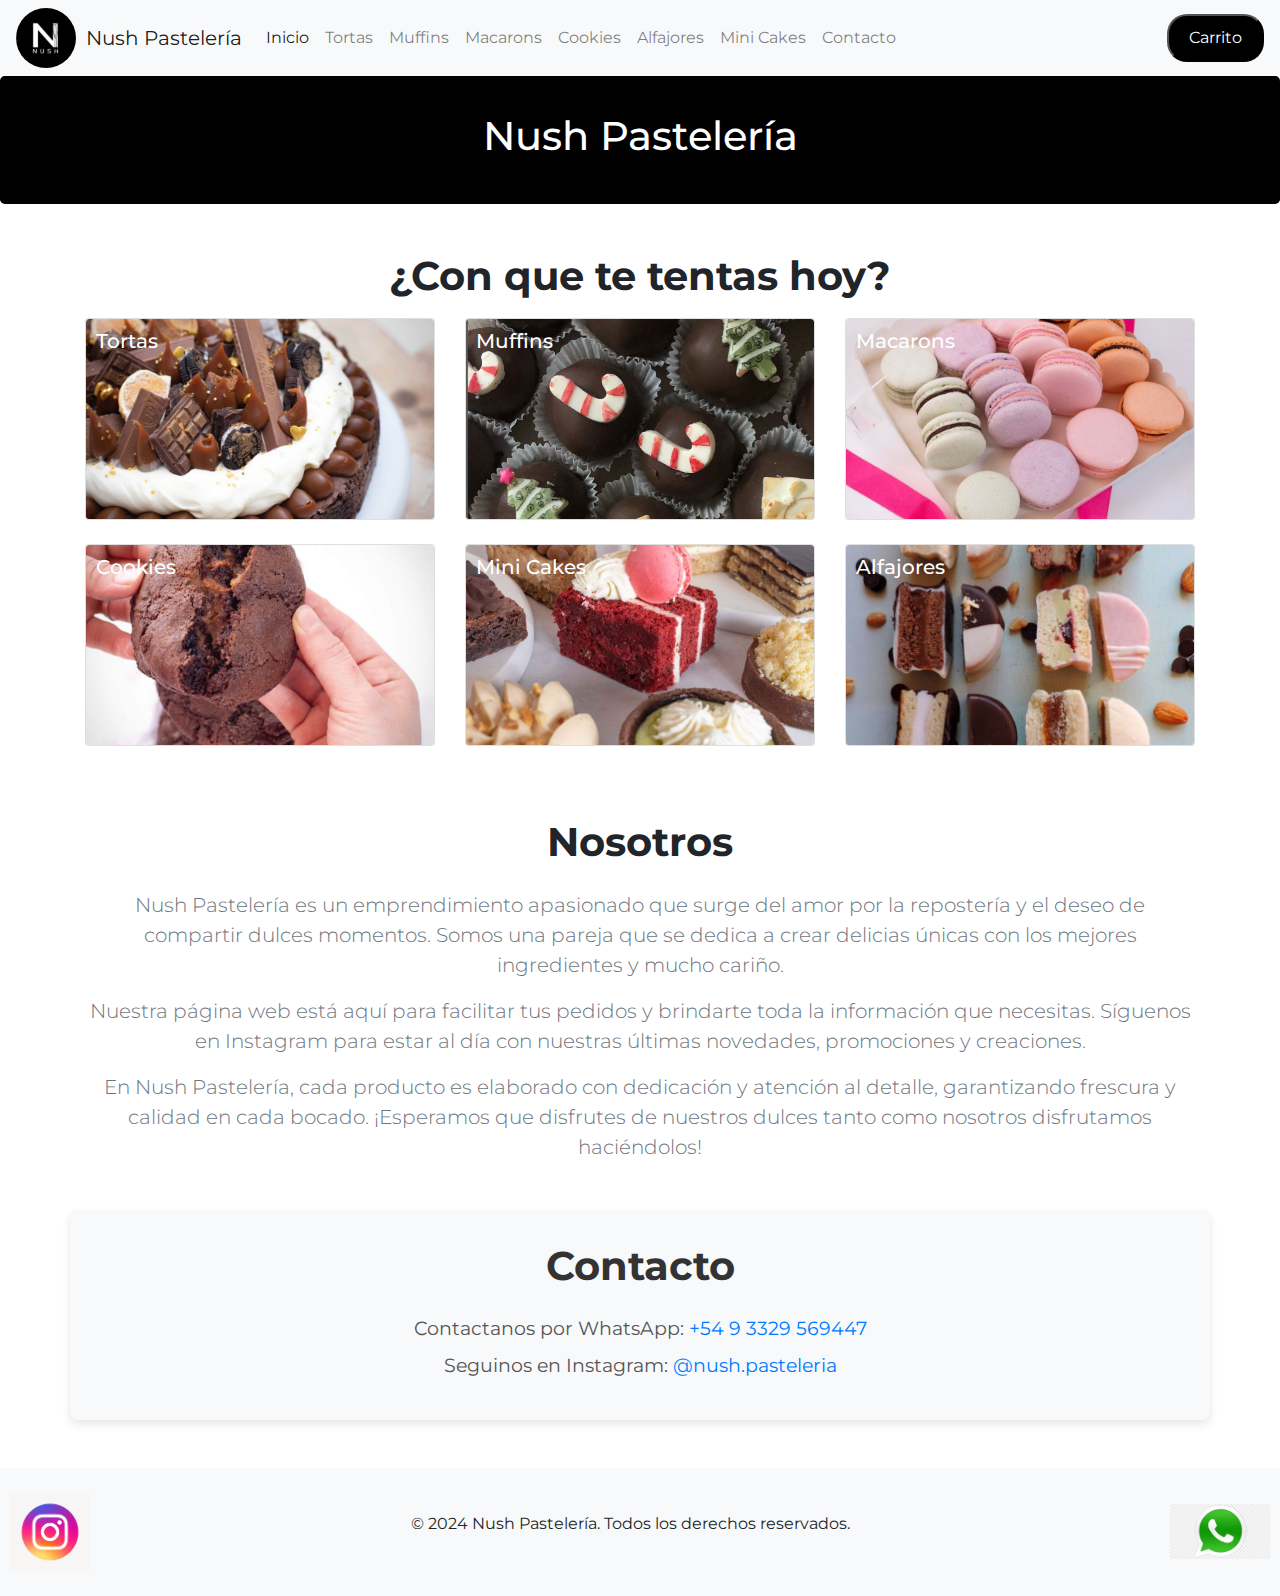
==== index.html @ e6306215 "First Commit Nush Pasteleria" ====
<!DOCTYPE html>
<html lang="es">
<head>
    <meta charset="UTF-8">
    <meta name="viewport" content="width=device-width, initial-scale=1.0">
    <title>Nush Pastelería</title>
    <link href="https://maxcdn.bootstrapcdn.com/bootstrap/4.5.2/css/bootstrap.min.css" rel="stylesheet">
    <link href="https://fonts.googleapis.com/css2?family=Montserrat:wght@500&display=swap" rel="stylesheet">
    <link rel="stylesheet" href="styles.css">
    <link rel="icon" href="img/logo/logo.jpeg" type="image/x-icon">
</head>
<body>


      <!-- Navbar -->
      <nav class="navbar navbar-expand-lg navbar-light bg-light">
        <a href="index.html">
            <img src="img/logo/logo.jpeg" class="card-img-top img-circular" alt="logo">
        </a>
        <a class="navbar-brand" href="#">Nush Pastelería</a>
        <button id="nav-index" class="navbar-toggler" type="button" data-toggle="collapse" data-target="#navbarNav" aria-controls="navbarNav" aria-expanded="false" aria-label="Toggle navigation">
            <span class="navbar-toggler-icon"></span>
        </button>
        <div class="collapse navbar-collapse" id="navbarNav">
            <ul class="navbar-nav">
                <li class="nav-item active">
                    <a class="nav-link" href="index.html">Inicio</a>
                </li>
                <li class="nav-item">
                    <a class="nav-link" href="tortas.html">Tortas</a>
                </li>
                <li class="nav-item">
                    <a class="nav-link" href="muffins.html">Muffins</a>
                </li>
                <li class="nav-item">
                    <a class="nav-link" href="macarons.html">Macarons</a>
                </li>
                <li class="nav-item">
                    <a class="nav-link" href="cookies.html">Cookies</a>
                </li>
                <li class="nav-item">
                    <a class="nav-link" href="alfajores.html">Alfajores</a>
                </li>
                <li class="nav-item">
                    <a class="nav-link" href="miniCake.html">Mini Cakes</a>
                </li>
                <li class="nav-item">
                    <a class="nav-link" href="#contacto">Contacto</a>
                </li>
            </ul>
        </div>
        <button class="btn-black" onclick="window.location.href='carrito.html'">Carrito</button>
    </nav>

    <!-- Header -->
    <header class="jumbotron text-center" id="header">
        <h1 class="display-5">Nush Pastelería</h1>
    </header>

    <section id="productos" class="container mt-5">
        <h2 class="textoCategorias">¿Con que te tentas hoy?</h2>
        <div class="row">
            <!-- Categoría: Tortas -->
            <div class="col-md-4">
                <div class="card mb-4">
                    <div class="card-img-overlay">
                        <h5 class="card-title">Tortas</h5>
                    </div>
                    <img src="img/tortas/torta1.jpeg" class="card-img-top" alt="Tortas">
                    <div class="content">
                        <div class="card-body">
                            <p class="card-text">Deliciosas tortas para toda ocasión. Personalizables y con ingredientes de la mejor calidad.</p>
                            <a href="tortas.html" class="btn-black">Ver más</a>
                        </div>
                    </div>
                </div>
            </div>
            <!-- Categoría: Muffins -->
            <div class="col-md-4">
                <div class="card mb-4">
                    <div class="card-img-overlay">
                        <h5 class="card-title">Muffins</h5>
                    </div>
                    <img src="img/muffins/muffin1.png" class="card-img-top" alt="Muffins">
                    <div class="content">
                        <div class="card-body">
                            <p class="card-text">Muffins esponjosos y sabrosos, disponibles en una variedad de sabores.</p>
                            <a href="muffins.html" class="btn-black">Ver más</a>
                        </div>
                    </div>
                </div>
            </div>
            <!-- Categoría: Macarons -->
            <div class="col-md-4">
                <div class="card mb-4">
                    <div class="card-img-overlay">
                        <h5 class="card-title">Macarons</h5>
                    </div>
                    <img src="img/macarons/macaron1.jpeg" class="card-img-top" alt="Macarons">
                    <div class="content">
                        <div class="card-body">
                            <p class="card-text">Elegantes y coloridos macarons, perfectos para cualquier celebración.</p>
                            <a href="macarons.html" class="btn-black">Ver más</a>
                        </div>
                    </div>
                </div>
            </div>
        </div>
     <!-- Categoría: Cookies -->
        <div class="row">
            <div class="col-md-4">
                <div class="card mb-4">
                    <div class="card-img-overlay">
                        <h5 class="card-title">Cookies</h5>
                    </div>
                    <img src="img/cookies/cookie1.jpeg" class="card-img-top" alt="Cookies">
                    <div class="content">
                        <div class="card-body">
                            <p class="card-text">Deliciosas cookies para compartir.</p>
                            <a href="cookies.html" class="btn-black">Ver más</a>
                        </div>
                    </div>
                </div>
            </div>
            <!-- Categoría: Mini Cakes -->
            <div class="col-md-4">
                <div class="card mb-4">
                    <div class="card-img-overlay">
                        <h5 class="card-title">Mini Cakes</h5>
                    </div>
                    <img src="img/miniCakes/miniCake1.jpeg" class="card-img-top" alt="Mini Cakes">
                    <div class="content">
                        <div class="card-body">
                            <p class="card-text">Mini Cakes para que puedas probar mas!.</p>
                            <a href="miniCake.html" class="btn-black">Ver más</a>
                        </div>
                    </div>
                </div>
            </div>
            <!-- Categoría: Alfajores -->
            <div class="col-md-4">
                <div class="card mb-4">
                    <div class="card-img-overlay">
                        <h5 class="card-title">Alfajores</h5>
                    </div>
                    <img src="img/alfajores/alfajor1.jpeg" class="card-img-top" alt="Alfajores">
                    <div class="content">
                        <div class="card-body">
                            <p class="card-text">Tradicionales y deliciosos alfajores, perfectos para cualquier ocasión.</p>
                            <a href="alfajores.html" class="btn-black">Ver más</a>
                        </div>
                    </div>
                </div>
            </div>
        </div>
    
    </section>

    <!-- Nosotros -->
    <section id="nosotros" class="container mt-5">
        <h2 class="display-4">Nosotros</h2>
        <p class="lead mt-4">Nush Pastelería es un emprendimiento apasionado que surge del amor por la repostería y el deseo de compartir dulces momentos. Somos una pareja que se dedica a crear delicias únicas con los mejores ingredientes y mucho cariño.</p>
        <p class="lead">Nuestra página web está aquí para facilitar tus pedidos y brindarte toda la información que necesitas. Síguenos en Instagram para estar al día con nuestras últimas novedades, promociones y creaciones.</p>
        <p class="lead">En Nush Pastelería, cada producto es elaborado con dedicación y atención al detalle, garantizando frescura y calidad en cada bocado. ¡Esperamos que disfrutes de nuestros dulces tanto como nosotros disfrutamos haciéndolos!</p>
    </section>

  <!-- Contacto -->
<section id="contacto" class="container mt-5 text-center">
    <h2 class="display-4">Contacto</h2>
    <p>Contactanos por WhatsApp: <a href="https://api.whatsapp.com/send/?phone=5493329569447&text&type=phone_number&app_absent=0" target="_blank">+54 9 3329 569447</a></p>
    <p>Seguinos en Instagram: <a href="https://www.instagram.com/nush.pasteleria/" target="_blank">@nush.pasteleria</a></p>
</section>

    <!-- Footer -->
    <footer class="text-center mt-5 py-4 bg-light" id="footer-index">
        <a href="https://www.instagram.com/nush.pasteleria/" class="instagram" target="_blank">
            <img src="img/instagram-icono.png" alt="instagram">
        </a>
        <p>&copy; 2024 Nush Pastelería. Todos los derechos reservados.</p>
        <a href="https://api.whatsapp.com/send/?phone=5493329569447&text&type=phone_number&app_absent=0" class="whatsapp" target="_blank">
            <img src="img/wp-icono.png" alt="WhatsApp">
        </a>        
    </footer>

    <script src="https://code.jquery.com/jquery-3.5.1.slim.min.js"></script>
    <script src="https://cdn.jsdelivr.net/npm/@popperjs/core@2.5.4/dist/umd/popper.min.js"></script>
    </script src="https://stackpath.bootstrapcdn.com/bootstrap/4.5.2/js/bootstrap.min.js"></>
    <script src="script.js"></script>

</body>
</html>
---- styles.css ----
body {
    font-family: 'Montserrat';
}

header {
    background-color: #f8f9fa;
    padding: 2rem 0;
}

header .display-4 {
    color: #6c757d;
}

.card img {
    height: 200px;
    object-fit: cover;
}

#footer-index {
    display: flex;
    justify-content: space-between; /* Alinea los elementos a los extremos */
    align-items: center; /* Centra verticalmente los elementos */
    padding: 10px; /* Ajusta el padding según sea necesario */
    background-color: #f8f9fa; /* Color de fondo del footer */
}

.whatsapp {
    position: block;
    bottom: 20px;
    right: 20px;
    z-index: 1000; 
}

.whatsapp img {
    width: 100px; 
    height: auto;
}

.instagram {
    position: block;
    bottom: 20px;
    left: 20px;
    z-index: 1000; 
}

.instagram img {
    width: 80px; 
    height: auto;
}

.card {
    position: relative;
    overflow: hidden;
}

.card-img-top {
    transition: transform 0.3s ease; /* Transición solo para transform */
    opacity: 1; /* Asegura que la imagen no esté opaca por defecto */
}

.card:hover .card-img-top {
    transform: scale(1.1); /* Ajusta la escala según prefieras */
}

.card-img-overlay {
    position: absolute;
    bottom: 0;
    right: 0;
    color: white;
    padding: 10px;
}

.card-title {
    margin-bottom: 0; /* Elimina el margen inferior del título */
}

.content {
    position: absolute;
    top: 0;
    left: 0;
    background: rgba(0, 0, 0, 0.7); /* Fondo semitransparente */
    color: white;
    width: 100%;
    height: 100%;
    padding: 20px;
    transform: scale(0);
    transition: transform 0.3s ease;
    display: flex;
    flex-direction: column;
    justify-content: flex-end;
}

.card:hover .content {
    transform: scale(1);
}

#header {
    display: flex;
    background-color: black;
    color: white; /* Color del texto para contrastar con la imagen */
    height: 50px; /* Establece el alto deseado */
    flex-direction: column;
    justify-content: center; /* Centra verticalmente */
    align-items: center; /* Centra horizontalmente */
}

.btn-black {
    color: #fff; 
    background-color: #000; 
    border-color: #000;
    border-radius: 20px;
    padding: 10px 20px;
    font-size: 16px;
    cursor: pointer; 
    transition: background-color 0.3s, border-color 0.3s, color 0.3s;
}

.btn-black:hover {
    background-color: #333; 
    border-color: #333; 
}

.textoCategorias{
    display: flex;
    padding-bottom: 10px;
    font-size: 2.5rem;
    font-weight: bold;
    justify-content: center;
}

.img-circular {
    width: 60px;
    height: 60px; 
    border-radius: 50%;
    object-fit: cover;
    margin-right: 10px;
}

#nosotros {
    margin-top: 5rem;
    text-align: center;
}

#nosotros .display-4 {
    font-size: 2.5rem;
    font-weight: bold;
}

#nosotros .lead {
    font-size: 1.25rem;
    margin-top: 1rem;
    color: #6c757d;
}

#contacto h2{
    display: flex;
    font-size: 2.5rem;
    font-weight: bold;
    justify-content: center;
}

.card-body img{
    height: 200px;
    object-fit: cover;
}

.btn-white {
    color: #000; /* Color del texto negro */
    background-color: #fff; /* Fondo blanco */
    border: 2px solid #000; /* Borde negro de 2px */
    border-radius: 20px; /* Bordes redondeados */
    padding: 10px 20px; /* Espaciado interno */
    font-size: 16px; /* Tamaño del texto */
    cursor: pointer; /* Cambia el cursor al pasar sobre el botón */
    transition: background-color 0.3s, border-color 0.3s, color 0.3s; /* Transiciones suaves */
}

.btn-white:hover {
    background-color: #f0f0f0; /* Fondo gris claro al pasar el cursor */
    border-color: #333; /* Borde más oscuro al pasar el cursor */
    color: #333; /* Color del texto más oscuro al pasar el cursor */
}

#pedido {
    background-color: #f8f9fa;
    padding: 20px;
    border: 1px solid #dee2e6;
    border-radius: 5px;
    box-shadow: 0 0 10px rgba(0, 0, 0, 0.1);
    margin-top: 20px;
}

#pedido h2.display-4 {
    font-size: 36px;
    font-weight: bold;
    color: #333;
    text-align: center;
    margin-bottom: 30px;
    text-shadow: 1px 1px 2px rgba(0, 0, 0, 0.3);
}

#pedido form {
    margin-top: 20px;
}

#pedido .form-group {
    margin-bottom: 20px;
}

#pedido label {
    font-size: 18px;
    color: #333;
}

#pedido input[type="text"],
#pedido input[type="email"],
#pedido textarea {
    border: 1px solid #ced4da;
    border-radius: 5px;
    padding: 10px;
    font-size: 16px;
}

#pedido textarea {
    resize: vertical;
}

#pedido .btn-black {
    background-color: #000;
    color: #fff;
    border: none;
    border-radius: 5px;
    padding: 10px 20px;
    font-size: 18px;
    text-decoration: none;
    transition: background-color 0.3s;
}

#pedido .btn-black:hover {
    background-color: #333;
}

#resumen-pedido {
    background-color: #f8f9fa;
    padding: 20px;
    border-radius: 8px;
    box-shadow: 0 4px 8px rgba(0, 0, 0, 0.1);
}

#resumen-pedido h3 {
    color: #333;
    font-size: 24px;
    font-weight: bold;
    margin-bottom: 15px;
}

#resumen-pedido ul {
    list-style-type: none;
    padding: 0;
}

#resumen-pedido li {
    font-size: 18px;
    margin-bottom: 8px;
}

.pedido-info {
    background-color: #f8f9fa;
    border: 1px solid #ced4da;
    border-radius: 8px;
    padding: 20px;
    margin-top: 20px;
    box-shadow: 0 2px 4px rgba(0, 0, 0, 0.1);
    text-align: center;
    font-size: 18px;
    line-height: 1.6;
}

.pedido-info p {
    margin-bottom: 10px;
}

.alerta {
    position: fixed;
    top: 50%;
    left: 50%;
    transform: translate(-50%, -50%);
    padding: 20px;
    background-color: #ffffff; /* Fondo blanco */
    border: 1px solid #000000; /* Borde negro */
    border-radius: 5px;
    text-align: center;
    font-size: 18px;
    width: 300px;
    box-shadow: 0 4px 6px rgba(0, 0, 0, 0.1);
}

.alerta h3 {
    font-size: 24px;
    margin-bottom: 10px;
    color: #000000; /* Texto negro */
}

.alerta p {
    margin-bottom: 10px;
    color: #000000; /* Texto negro */
}

.alerta button {
    padding: 10px 20px;
    background-color: #000000; /* Fondo negro */
    color: #ffffff; /* Texto blanco */
    border: none;
    border-radius: 5px;
    cursor: pointer;
    font-size: 16px;
    transition: background-color 0.3s;
}

.alerta button:hover {
    background-color: #333333; /* Fondo gris oscuro al pasar el mouse */
}

#contacto {
    background-color: #f8f9fa;
    padding: 2rem 0;
    border-radius: 8px;
    box-shadow: 0 4px 8px rgba(0, 0, 0, 0.1);
}

#contacto h2 {
    font-size: 2.5rem;
    margin-bottom: 1.5rem;
    color: #333;
}

#contacto p {
    font-size: 1.2rem;
    margin: 0.5rem 0;
    color: #555;
}

#contacto a {
    color: #007bff;
    text-decoration: none;
}

#contacto a:hover {
    text-decoration: underline;
}

@media (max-width: 700px) {
    #nav-index {
        display: none;
    }
}
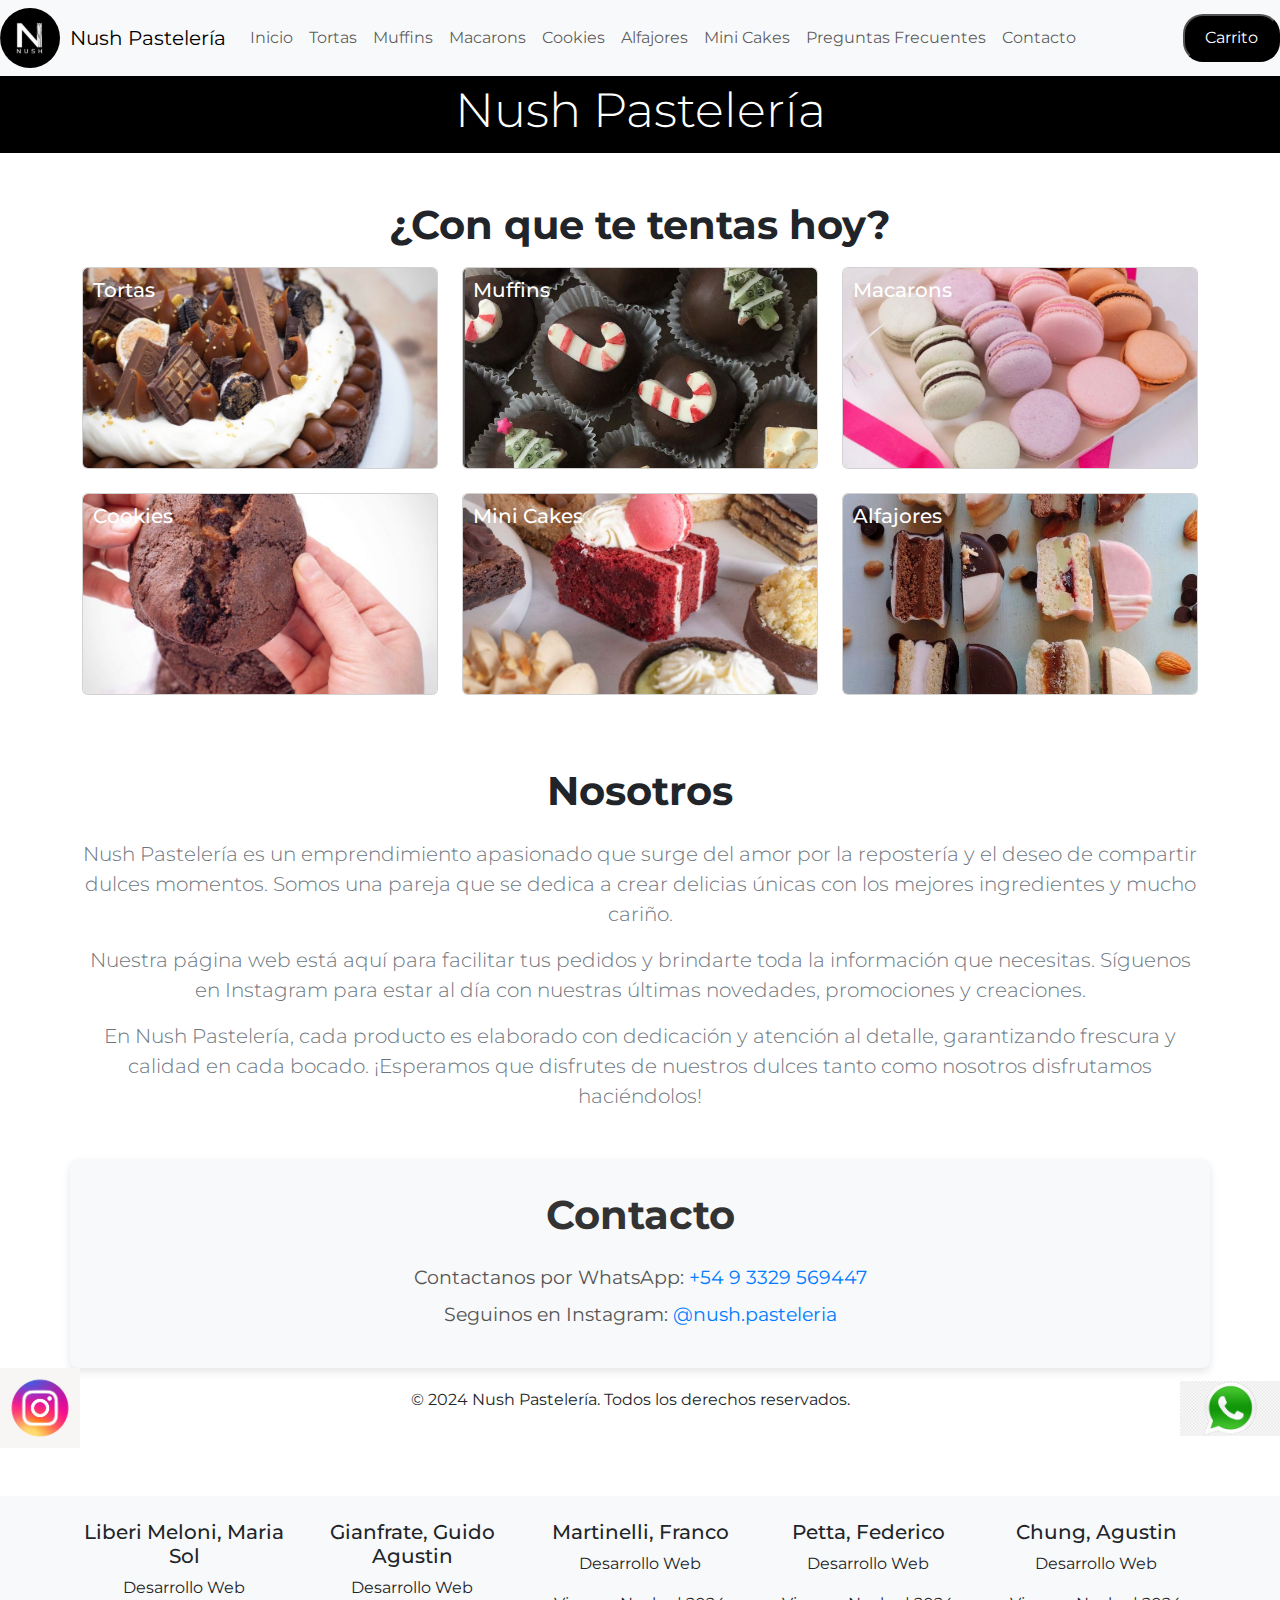
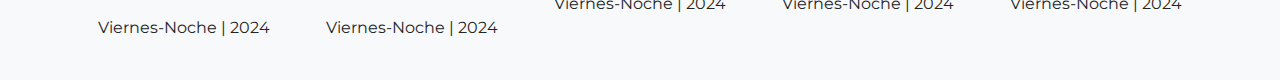
==== commit 82deeb05: "Code adapted to BT5, and added some reequired features" ====
--- a/index.html
+++ b/index.html
@@ -4,23 +4,20 @@
     <meta charset="UTF-8">
     <meta name="viewport" content="width=device-width, initial-scale=1.0">
     <title>Nush Pastelería</title>
-    <link href="https://maxcdn.bootstrapcdn.com/bootstrap/4.5.2/css/bootstrap.min.css" rel="stylesheet">
+    <link href="https://cdn.jsdelivr.net/npm/bootstrap@5.3.0/dist/css/bootstrap.min.css" rel="stylesheet">
     <link href="https://fonts.googleapis.com/css2?family=Montserrat:wght@500&display=swap" rel="stylesheet">
     <link rel="stylesheet" href="styles.css">
     <link rel="icon" href="img/logo/logo.jpeg" type="image/x-icon">
 </head>
-<body>
-
-
-      <!-- Navbar -->
-      <nav class="navbar navbar-expand-lg navbar-light bg-light">
+<header>
+    <nav class="navbar navbar-expand-lg navbar-light bg-light">
         <a href="index.html">
             <img src="img/logo/logo.jpeg" class="card-img-top img-circular" alt="logo">
         </a>
-        <a class="navbar-brand" href="#">Nush Pastelería</a>
-        <button id="nav-index" class="navbar-toggler" type="button" data-toggle="collapse" data-target="#navbarNav" aria-controls="navbarNav" aria-expanded="false" aria-label="Toggle navigation">
+        <a class="navbar-brand" id="display-title" href="#">Nush Pastelería</a>
+        <button id="nav-index" class="navbar-toggler" type="button" data-bs-toggle="collapse" data-bs-target="#navbarNav" aria-controls="navbarNav" aria-expanded="false" aria-label="Toggle navigation">
             <span class="navbar-toggler-icon"></span>
-        </button>
+        </button>  
         <div class="collapse navbar-collapse" id="navbarNav">
             <ul class="navbar-nav">
                 <li class="nav-item active">
@@ -45,23 +42,27 @@
                     <a class="nav-link" href="miniCake.html">Mini Cakes</a>
                 </li>
                 <li class="nav-item">
+                    <a class="nav-link" href="faq.html">Preguntas Frecuentes</a>
+                </li>
+                <li class="nav-item">
                     <a class="nav-link" href="#contacto">Contacto</a>
                 </li>
             </ul>
         </div>
         <button class="btn-black" onclick="window.location.href='carrito.html'">Carrito</button>
     </nav>
+</header>
 
     <!-- Header -->
-    <header class="jumbotron text-center" id="header">
+    <div class="jumbotron text-center" id="titulo-pag">
         <h1 class="display-5">Nush Pastelería</h1>
-    </header>
+    </div>
 
     <section id="productos" class="container mt-5">
         <h2 class="textoCategorias">¿Con que te tentas hoy?</h2>
         <div class="row">
             <!-- Categoría: Tortas -->
-            <div class="col-md-4">
+            <div class="col-md-4" onclick="openWindowWithPath('tortas.html')">
                 <div class="card mb-4">
                     <div class="card-img-overlay">
                         <h5 class="card-title">Tortas</h5>
@@ -76,7 +77,7 @@
                 </div>
             </div>
             <!-- Categoría: Muffins -->
-            <div class="col-md-4">
+            <div class="col-md-4" onclick="openWindowWithPath('muffins.html')">
                 <div class="card mb-4">
                     <div class="card-img-overlay">
                         <h5 class="card-title">Muffins</h5>
@@ -91,7 +92,7 @@
                 </div>
             </div>
             <!-- Categoría: Macarons -->
-            <div class="col-md-4">
+            <div class="col-md-4" onclick="openWindowWithPath('macarons.html')">
                 <div class="card mb-4">
                     <div class="card-img-overlay">
                         <h5 class="card-title">Macarons</h5>
@@ -108,7 +109,7 @@
         </div>
      <!-- Categoría: Cookies -->
         <div class="row">
-            <div class="col-md-4">
+            <div class="col-md-4" onclick="openWindowWithPath('cookies.html')">
                 <div class="card mb-4">
                     <div class="card-img-overlay">
                         <h5 class="card-title">Cookies</h5>
@@ -123,7 +124,7 @@
                 </div>
             </div>
             <!-- Categoría: Mini Cakes -->
-            <div class="col-md-4">
+            <div class="col-md-4" onclick="openWindowWithPath('miniCake.html')">
                 <div class="card mb-4">
                     <div class="card-img-overlay">
                         <h5 class="card-title">Mini Cakes</h5>
@@ -138,7 +139,7 @@
                 </div>
             </div>
             <!-- Categoría: Alfajores -->
-            <div class="col-md-4">
+            <div class="col-md-4" onclick="openWindowWithPath('alfajores.html')">
                 <div class="card mb-4">
                     <div class="card-img-overlay">
                         <h5 class="card-title">Alfajores</h5>
@@ -171,20 +172,55 @@
     <p>Seguinos en Instagram: <a href="https://www.instagram.com/nush.pasteleria/" target="_blank">@nush.pasteleria</a></p>
 </section>
 
-    <!-- Footer -->
-    <footer class="text-center mt-5 py-4 bg-light" id="footer-index">
-        <a href="https://www.instagram.com/nush.pasteleria/" class="instagram" target="_blank">
-            <img src="img/instagram-icono.png" alt="instagram">
-        </a>
-        <p>&copy; 2024 Nush Pastelería. Todos los derechos reservados.</p>
-        <a href="https://api.whatsapp.com/send/?phone=5493329569447&text&type=phone_number&app_absent=0" class="whatsapp" target="_blank">
-            <img src="img/wp-icono.png" alt="WhatsApp">
-        </a>        
-    </footer>
+<div id="links">
+    <a href="https://www.instagram.com/nush.pasteleria/" class="instagram" target="_blank">
+        <img src="img/instagram-icono.png" alt="instagram">
+    </a>
+    <p>&copy; 2024 Nush Pastelería. Todos los derechos reservados.</p>
+    <a href="https://api.whatsapp.com/send/?phone=5493329569447&text&type=phone_number&app_absent=0" class="whatsapp" target="_blank">
+        <img src="img/wp-icono.png" alt="WhatsApp">
+    </a>
+</div>
+
+<footer class="text-center mt-5 py-4 bg-light" id="copy">
+    <!-- Lista de nombres -->
+    <div class="names-list">
+        <div class="container">
+            <div class="row">
+                <div class="col">
+                    <h5>Liberi Meloni, Maria Sol</h5>
+                    <p>Desarrollo Web</p>
+                    <p>Viernes-Noche | 2024</p>
+                </div>
+                <div class="col">
+                    <h5>Gianfrate, Guido Agustin</h5>
+                    <p>Desarrollo Web</p>
+                    <p>Viernes-Noche | 2024</p>
+                </div>
+                <div class="col">
+                    <h5>Martinelli, Franco</h5>
+                    <p>Desarrollo Web</p>
+                    <p>Viernes-Noche | 2024</p>
+                </div>
+                <div class="col">
+                    <h5>Petta, Federico</h5>
+                    <p>Desarrollo Web</p>
+                    <p>Viernes-Noche | 2024</p>
+                </div>
+                <div class="col">
+                    <h5>Chung, Agustin</h5>
+                    <p>Desarrollo Web</p>
+                    <p>Viernes-Noche | 2024</p>
+                </div>
+            </div>
+        </div>
+    </div>
+</footer>
+
 
     <script src="https://code.jquery.com/jquery-3.5.1.slim.min.js"></script>
     <script src="https://cdn.jsdelivr.net/npm/@popperjs/core@2.5.4/dist/umd/popper.min.js"></script>
-    </script src="https://stackpath.bootstrapcdn.com/bootstrap/4.5.2/js/bootstrap.min.js"></>
+    <script src="https://cdn.jsdelivr.net/npm/bootstrap@5.3.0/dist/js/bootstrap.bundle.min.js"></script>
     <script src="script.js"></script>
 
 </body>
--- a/styles.css
+++ b/styles.css
@@ -1,27 +1,10 @@
 body {
     font-family: 'Montserrat';
-}
-
-header {
-    background-color: #f8f9fa;
-    padding: 2rem 0;
-}
-
-header .display-4 {
-    color: #6c757d;
 }
 
 .card img {
     height: 200px;
     object-fit: cover;
-}
-
-#footer-index {
-    display: flex;
-    justify-content: space-between; /* Alinea los elementos a los extremos */
-    align-items: center; /* Centra verticalmente los elementos */
-    padding: 10px; /* Ajusta el padding según sea necesario */
-    background-color: #f8f9fa; /* Color de fondo del footer */
 }
 
 .whatsapp {
@@ -53,55 +36,15 @@
     overflow: hidden;
 }
 
-.card-img-top {
-    transition: transform 0.3s ease; /* Transición solo para transform */
-    opacity: 1; /* Asegura que la imagen no esté opaca por defecto */
-}
-
-.card:hover .card-img-top {
-    transform: scale(1.1); /* Ajusta la escala según prefieras */
-}
-
-.card-img-overlay {
-    position: absolute;
-    bottom: 0;
-    right: 0;
+#titulo-pag {
+    display: flex;
+    background-color: black;
     color: white;
-    padding: 10px;
-}
-
-.card-title {
-    margin-bottom: 0; /* Elimina el margen inferior del título */
-}
-
-.content {
-    position: absolute;
-    top: 0;
-    left: 0;
-    background: rgba(0, 0, 0, 0.7); /* Fondo semitransparente */
-    color: white;
-    width: 100%;
-    height: 100%;
-    padding: 20px;
-    transform: scale(0);
-    transition: transform 0.3s ease;
-    display: flex;
+    height: 50px; 
     flex-direction: column;
-    justify-content: flex-end;
-}
-
-.card:hover .content {
-    transform: scale(1);
-}
-
-#header {
-    display: flex;
-    background-color: black;
-    color: white; /* Color del texto para contrastar con la imagen */
-    height: 50px; /* Establece el alto deseado */
-    flex-direction: column;
-    justify-content: center; /* Centra verticalmente */
-    align-items: center; /* Centra horizontalmente */
+    justify-content: center;
+    align-items: center;
+    padding: 3%;
 }
 
 .btn-black {
@@ -349,15 +292,151 @@
     text-decoration: underline;
 }
 
-@media (max-width: 700px) {
-    #nav-index {
+/*Para mobile*/
+.card-img-overlay {
+    position: absolute;
+    bottom: 0;
+    right: 0;
+    color: white;
+    padding: 10px;
+}
+
+.card-title {
+    margin-bottom: 0; /* Elimina el margen inferior del título */
+}
+
+.content {
+    position: absolute;
+    top: 0;
+    left: 0;
+    background: rgba(0, 0, 0, 0.7); /* Fondo semitransparente */
+    color: white;
+    width: 100%;
+    height: 100%;
+    padding: 20px;
+    transform: scale(0);
+    transition: transform 0.3s ease;
+    display: flex;
+    flex-direction: column;
+    justify-content: flex-end;
+}
+
+.card:hover .content {
+    transform: scale(1);
+}
+
+.card-text-mobile-hidden {
+    display: none;
+}
+
+
+/*Para PC*/
+
+@media (min-width: 730px) {
+
+    #navBarMobile{
+        display:none
+    }
+
+    .navbar-toggler {
         display: none;
     }
-}
-
-
-
-
-
-
-
+
+    .card-text-mobile-hidden {
+        display: block;
+    }
+    
+
+    .card-img-top {
+        transition: transform 0.3s ease; /* Transición solo para transform */
+        opacity: 1; /* Asegura que la imagen no esté opaca por defecto */
+    }
+    
+    .card:hover .card-img-top {
+        transform: scale(1.1); /* Ajusta la escala según prefieras */
+    }
+    
+    .card-img-overlay {
+        position: absolute;
+        bottom: 0;
+        right: 0;
+        color: white;
+        padding: 10px;
+    }
+    
+    .card-title {
+        margin-bottom: 0; /* Elimina el margen inferior del título */
+    }
+    
+    .content {
+        position: absolute;
+        top: 0;
+        left: 0;
+        background: rgba(0, 0, 0, 0.7); /* Fondo semitransparente */
+        color: white;
+        width: 100%;
+        height: 100%;
+        padding: 20px;
+        transform: scale(0);
+        transition: transform 0.3s ease;
+        display: flex;
+        flex-direction: column;
+        justify-content: flex-end;
+    }
+    
+    .card:hover .content {
+        transform: scale(1);
+    }
+}
+
+@media (max-width: 725px) {
+
+    #display-title{
+        display: none;
+    }
+
+    #titulo-pag{
+        padding: 10%;
+    }
+
+    #titulo-pag h1{
+        font-size: 3.6rem; 
+    }
+}
+
+#footer-cs {
+    background-color: #000000; /* Fondo negro */
+    padding: 20px 0;
+    border-top: 2px solid #ffffff; /* Borde superior blanco */
+    color: #ffffff; /* Texto blanco */
+}
+
+#footer-cs .container {
+    display: flex;
+    flex-wrap: wrap;
+    justify-content: center;
+    text-align: center;
+}
+
+#footer-cs .container div {
+    margin: 10px 20px;
+}
+
+#footer-cs h5 {
+    font-size: 1.25rem;
+    margin-bottom: 10px;
+    color: #ffffff; /* Texto blanco */
+}
+
+#footer-cs p {
+    font-size: 1rem;
+    margin: 5px 0;
+    color: #ffffff; /* Texto blanco */
+}
+
+#links{
+    display: flex;
+    align-items: center;
+    flex-direction: row;
+    justify-content: space-between;
+}